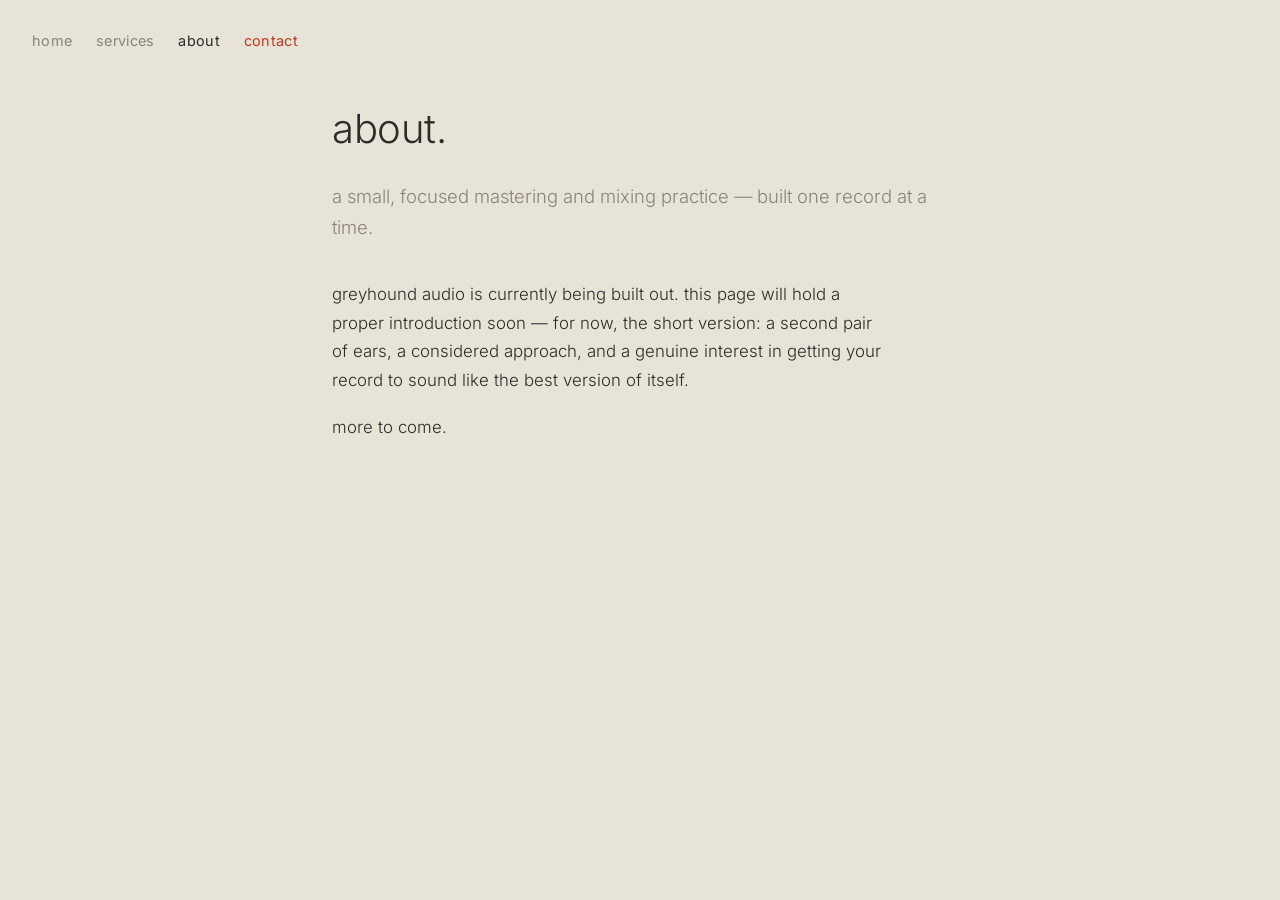
==== about.html @ e93d05ae "Add files via upload" ====
<!DOCTYPE html>
<html lang="en">
<head>
<meta charset="UTF-8">
<meta name="viewport" content="width=device-width, initial-scale=1, viewport-fit=cover">
<title>about — greyhound audio</title>
<meta name="description" content="greyhound audio — mastering, mixing, and production.">
<link rel="stylesheet" href="style.css">
<link rel="icon" href="data:,">
</head>
<body class="page">

  <nav class="nav">
    <a href="index.html">home</a>
    <a href="services.html">services</a>
    <a href="about.html" class="is-active">about</a>
    <a href="contact.html" class="contact-link">contact</a>
  </nav>

  <main class="page-content">
    <h1 class="page-title">about.</h1>
    <p class="lede">a small, focused mastering and mixing practice — built one record at a time.</p>

    <p>greyhound audio is currently being built out. this page will hold a proper introduction soon — for now, the short version: a second pair of ears, a considered approach, and a genuine interest in getting your record to sound like the best version of itself.</p>

    <p>more to come.</p>
  </main>

</body>
</html>
---- style.css ----
@font-face {
  font-family: 'Inter';
  font-weight: 300;
  font-style: normal;
  font-display: swap;
  src: url('fonts/inter-latin-300-normal.woff2') format('woff2');
}

@font-face {
  font-family: 'Inter';
  font-weight: 400;
  font-style: normal;
  font-display: swap;
  src: url('fonts/inter-latin-400-normal.woff2') format('woff2');
}

:root {
  --bg: #E8E3D7;
  --ink: #2E2C28;
  --ink-soft: #8A8478;
  --ring: rgba(46, 44, 40, 0.55);
  --accent: #BF3922;
}

* {
  margin: 0;
  padding: 0;
  box-sizing: border-box;
}

html, body {
  height: 100%;
}

body {
  background: var(--bg);
  color: var(--ink);
  font-family: 'Inter', -apple-system, BlinkMacSystemFont, 'Segoe UI', sans-serif;
  font-weight: 300;
  min-height: 100dvh;
  -webkit-font-smoothing: antialiased;
  text-rendering: optimizeLegibility;
}

/* Homepage only: centred single-screen layout, no scroll */
body.home {
  display: flex;
  align-items: center;
  justify-content: center;
  overflow: hidden;
}

/* Inner pages: normal top-down flow, nav sits above content */
body.page {
  padding: 6.5rem 1.5rem 4rem;
  display: flex;
  justify-content: center;
}

.wrap {
  text-align: center;
  padding: 0 1.5rem;
  animation: rise 0.9s cubic-bezier(0.16, 1, 0.3, 1) both;
}

@keyframes rise {
  from {
    opacity: 0;
    transform: translateY(10px);
  }
  to {
    opacity: 1;
    transform: translateY(0);
  }
}

.logo {
  display: block;
  width: clamp(140px, 28vw, 260px);
  height: auto;
  margin: 0 auto 1.25rem;
  opacity: 0.92;
}

.mark {
  font-size: clamp(1.75rem, 6vw, 3.25rem);
  font-weight: 300;
  letter-spacing: -0.01em;
  text-transform: lowercase;
  line-height: 1.15;
}

.status {
  margin-top: 0.6em;
  font-size: clamp(0.9rem, 2.6vw, 1.15rem);
  font-weight: 300;
  letter-spacing: 0.02em;
  text-transform: lowercase;
  color: var(--ink-soft);
}

/* ============ site nav ============ */
.nav {
  position: fixed;
  top: 2rem;
  left: 2rem;
  z-index: 10;
  display: flex;
  flex-wrap: wrap;
}

.nav a {
  font-family: 'Inter', sans-serif;
  font-size: clamp(0.8rem, 1.6vw, 0.9rem);
  font-weight: 400;
  letter-spacing: 0.02em;
  text-transform: lowercase;
  text-decoration: none;
  color: var(--ink-soft);
  transition: color 0.2s ease;
  margin-right: 1.5rem;
}

.nav a:last-child {
  margin-right: 0;
}

.nav a:hover,
.nav a:focus-visible {
  color: var(--ink);
}

.nav a.is-active {
  color: var(--ink);
}

.nav a.contact-link {
  color: var(--accent);
}

.nav a.contact-link:hover,
.nav a.contact-link:focus-visible {
  color: var(--accent);
  opacity: 0.8;
}

/* ============ inner page content ============ */
.page-content {
  max-width: 640px;
  margin: 0 auto;
  animation: rise 0.7s cubic-bezier(0.16, 1, 0.3, 1) both;
}

.page-title {
  font-size: clamp(1.75rem, 5vw, 2.5rem);
  font-weight: 300;
  letter-spacing: -0.01em;
  text-transform: lowercase;
  margin-bottom: 1.75rem;
}

.page-content p {
  font-size: clamp(0.95rem, 2vw, 1.05rem);
  font-weight: 300;
  line-height: 1.7;
  color: var(--ink);
  margin-bottom: 1.1em;
  max-width: 56ch;
}

.page-content .lede {
  color: var(--ink-soft);
  font-size: clamp(1rem, 2.2vw, 1.15rem);
  margin-bottom: 2em;
}

.service-list {
  list-style: none;
  margin-top: 1.5rem;
  border-top: 1px solid rgba(46, 44, 40, 0.12);
}

.service-list li {
  padding: 1.1rem 0;
  border-bottom: 1px solid rgba(46, 44, 40, 0.12);
  display: flex;
  justify-content: space-between;
  align-items: baseline;
  gap: 1rem;
  flex-wrap: wrap;
}

.service-list .service-name {
  font-size: clamp(1rem, 2.2vw, 1.15rem);
  font-weight: 400;
  text-transform: lowercase;
}

.service-list .service-desc {
  font-size: 0.85rem;
  font-weight: 300;
  color: var(--ink-soft);
  flex-basis: 100%;
}

.contact-block {
  margin-top: 1.5rem;
}

.contact-block a {
  color: var(--accent);
  text-decoration: none;
  border-bottom: 1px solid rgba(191, 57, 34, 0.3);
  transition: opacity 0.2s ease;
}

.contact-block a:hover,
.contact-block a:focus-visible {
  opacity: 0.75;
}

.contact-row {
  display: flex;
  flex-direction: column;
  gap: 0.6rem;
  font-size: clamp(0.95rem, 2vw, 1.05rem);
  margin-bottom: 0.5rem;
}

.contact-label {
  font-size: 0.75rem;
  text-transform: lowercase;
  letter-spacing: 0.04em;
  color: var(--ink-soft);
  margin-top: 1.5rem;
  margin-bottom: 0.35rem;
}

/* ============ custom cursor ============ */
/* Only on devices with a fine pointer (mouse/trackpad) and hover support.
   Touch devices keep their native cursor entirely.
   Kept deliberately simple for now — no hover/focus/click states.
   Those are worth reintroducing once more of the site is built out,
   so the interaction has more surface area to earn its place. */
@media (hover: hover) and (pointer: fine) {
  body {
    cursor: none;
  }

  .cursor {
    position: fixed;
    top: 0;
    left: 0;
    width: 40px;
    height: 40px;
    pointer-events: none;
    z-index: 9999;
    transform: translate(-50%, -50%);
    will-change: transform;
    opacity: 0;
    transition: opacity 0.25s ease;
  }

  .cursor.active {
    opacity: 1;
  }

  .cursor-ring {
    fill: none;
    stroke: var(--ring);
    stroke-width: 1.1;
  }

  .cursor-tick {
    stroke: var(--ring);
    stroke-width: 1.1;
  }

  .cursor-dot {
    fill: var(--ink);
  }

  .cursor svg {
    overflow: visible;
  }
}

/* Respect reduced motion preferences */
@media (prefers-reduced-motion: reduce) {
  .wrap {
    animation: none;
  }
  .cursor {
    transition: none !important;
  }
}
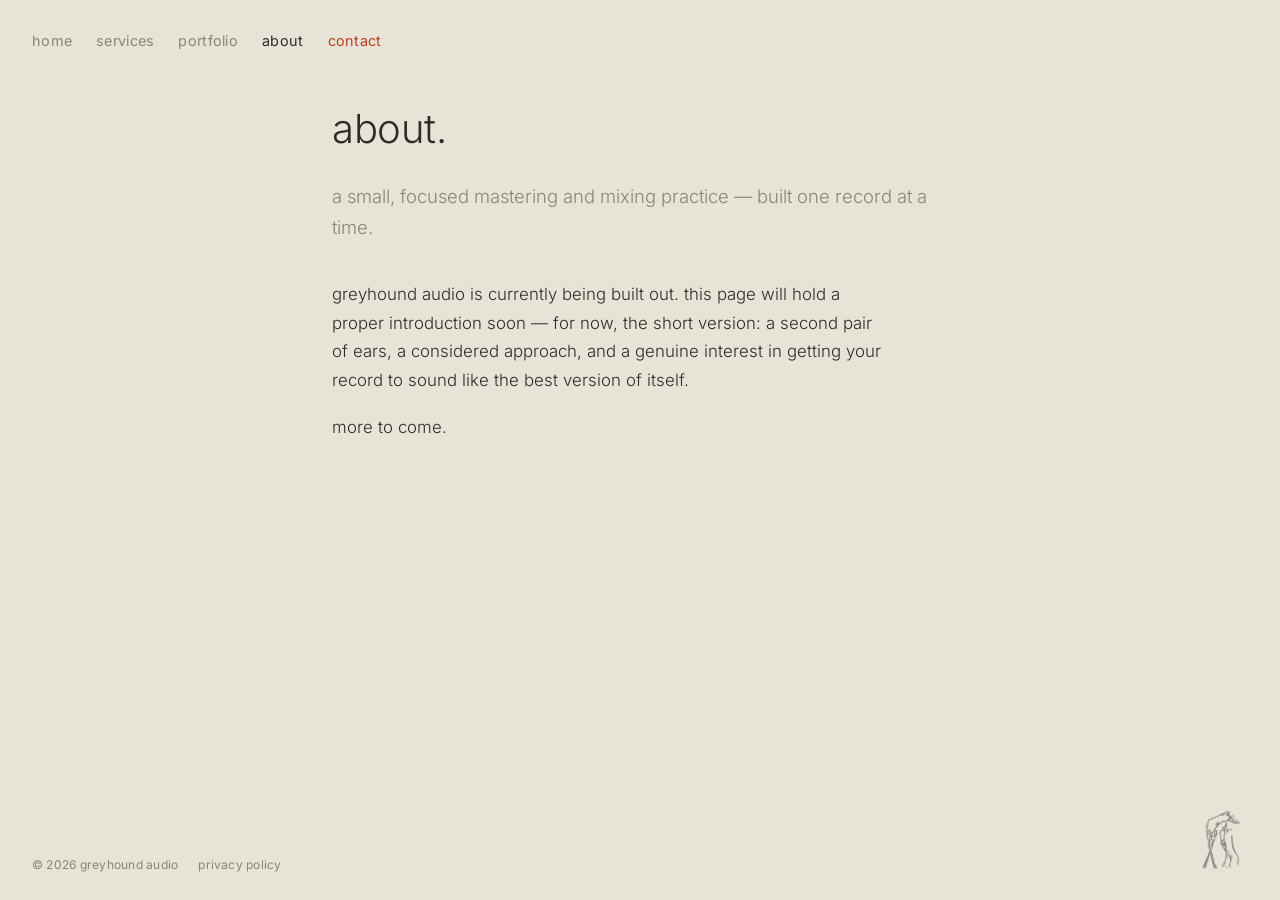
==== commit 1d81bdad: "Add files via upload Update with privacy policy" ====
--- a/about.html
+++ b/about.html
@@ -4,7 +4,14 @@
 <meta charset="UTF-8">
 <meta name="viewport" content="width=device-width, initial-scale=1, viewport-fit=cover">
 <title>about — greyhound audio</title>
-<meta name="description" content="greyhound audio — mastering, mixing, and production.">
+<meta name="description" content="about greyhound audio — a small, focused mastering and mixing practice.">
+<link rel="canonical" href="https://greyhoundaudio.com/about.html">
+<meta property="og:title" content="about — greyhound audio">
+<meta property="og:description" content="a small, focused mastering and mixing practice, built one record at a time.">
+<meta property="og:type" content="website">
+<meta property="og:url" content="https://greyhoundaudio.com/about.html">
+<meta property="og:image" content="https://greyhoundaudio.com/images/greyhound-mark.png">
+<meta name="twitter:card" content="summary">
 <link rel="stylesheet" href="style.css">
 <link rel="icon" href="data:,">
 </head>
@@ -13,6 +20,7 @@
   <nav class="nav">
     <a href="index.html">home</a>
     <a href="services.html">services</a>
+    <a href="portfolio.html">portfolio</a>
     <a href="about.html" class="is-active">about</a>
     <a href="contact.html" class="contact-link">contact</a>
   </nav>
@@ -26,5 +34,20 @@
     <p>more to come.</p>
   </main>
 
+  <img class="corner-logo" src="images/greyhound-mark.png" alt="">
+
+  <footer class="site-footer">
+    <span>&copy; 2026 greyhound audio</span>
+    <a href="privacy.html">privacy policy</a>
+  </footer>
+
+  <!-- custom cursor (desktop / fine-pointer only, see CSS) -->
+  <div class="cursor" id="cursor" aria-hidden="true">
+    <svg viewBox="0 0 40 40" width="40" height="40">
+      <circle cx="20" cy="20" r="9" class="cursor-ring"/>
+    </svg>
+  </div>
+
+  <script src="script.js"></script>
 </body>
 </html>
--- a/style.css
+++ b/style.css
@@ -144,6 +144,26 @@
   opacity: 0.8;
 }
 
+/* ============ corner mark — inner pages only ============ */
+.corner-logo {
+  position: fixed;
+  bottom: 1.75rem;
+  right: 1.75rem;
+  width: 64px;
+  height: auto;
+  opacity: 0.5;
+  pointer-events: none;
+  z-index: 5;
+}
+
+@media (max-width: 600px) {
+  .corner-logo {
+    width: 44px;
+    bottom: 1.25rem;
+    right: 1.25rem;
+  }
+}
+
 /* ============ inner page content ============ */
 .page-content {
   max-width: 640px;
@@ -236,53 +256,234 @@
   margin-bottom: 0.35rem;
 }
 
+/* ============ contact form ============ */
+.contact-form {
+  margin-top: 2.5rem;
+  max-width: 480px;
+}
+
+.form-field {
+  margin-bottom: 1.4rem;
+}
+
+.form-field label {
+  display: block;
+  font-size: 0.75rem;
+  text-transform: lowercase;
+  letter-spacing: 0.04em;
+  color: var(--ink-soft);
+  margin-bottom: 0.5rem;
+}
+
+.form-field input,
+.form-field textarea {
+  width: 100%;
+  background: transparent;
+  border: none;
+  border-bottom: 1px solid rgba(46, 44, 40, 0.25);
+  padding: 0.5rem 0;
+  font-family: 'Inter', sans-serif;
+  font-size: 0.95rem;
+  font-weight: 300;
+  color: var(--ink);
+  transition: border-color 0.2s ease;
+}
+
+.form-field input:focus,
+.form-field textarea:focus {
+  outline: none;
+  border-bottom-color: var(--accent);
+}
+
+.form-field textarea {
+  resize: vertical;
+  min-height: 100px;
+  line-height: 1.6;
+}
+
+.form-submit {
+  background: none;
+  border: 1px solid var(--ink);
+  color: var(--ink);
+  font-family: 'Inter', sans-serif;
+  font-size: 0.85rem;
+  text-transform: lowercase;
+  letter-spacing: 0.03em;
+  padding: 0.65rem 1.75rem;
+  border-radius: 2px;
+  cursor: pointer;
+  transition: background 0.2s ease, color 0.2s ease, border-color 0.2s ease;
+}
+
+.form-submit:hover,
+.form-submit:focus-visible {
+  background: var(--accent);
+  border-color: var(--accent);
+  color: var(--bg);
+}
+
+.form-note {
+  font-size: 0.8rem;
+  color: var(--ink-soft);
+  margin-top: 1rem;
+}
+
+/* ============ portfolio ============ */
+.portfolio-list {
+  margin-top: 1.5rem;
+}
+
+.portfolio-entry {
+  padding: 2rem 0;
+  border-bottom: 1px solid rgba(46, 44, 40, 0.12);
+}
+
+.portfolio-entry:first-child {
+  border-top: 1px solid rgba(46, 44, 40, 0.12);
+}
+
+.portfolio-header {
+  display: flex;
+  justify-content: space-between;
+  align-items: baseline;
+  flex-wrap: wrap;
+  gap: 0.5rem;
+  margin-bottom: 0.9rem;
+}
+
+.portfolio-title {
+  font-size: clamp(1.05rem, 2.4vw, 1.25rem);
+  font-weight: 400;
+  text-transform: lowercase;
+}
+
+.portfolio-credit {
+  font-size: 0.75rem;
+  text-transform: lowercase;
+  letter-spacing: 0.03em;
+  color: var(--accent);
+}
+
+.portfolio-meta {
+  font-size: 0.85rem;
+  color: var(--ink-soft);
+  margin-bottom: 1rem;
+}
+
+.portfolio-embed {
+  width: 100%;
+  border-radius: 3px;
+  overflow: hidden;
+}
+
+.portfolio-embed iframe {
+  display: block;
+  width: 100%;
+  border: none;
+}
+
+.portfolio-empty {
+  padding: 3rem 0;
+  text-align: center;
+  color: var(--ink-soft);
+  font-size: 0.95rem;
+  border-top: 1px solid rgba(46, 44, 40, 0.12);
+  border-bottom: 1px solid rgba(46, 44, 40, 0.12);
+}
+
+/* ============ site footer ============ */
+/* Fixed to the bottom on every page, consistent regardless of whether
+   the page itself scrolls (homepage is a fixed single screen; inner
+   pages flow normally) — this keeps the footer always in the same
+   visual place rather than jumping between "end of content" and
+   "bottom of viewport" depending on the page. */
+.site-footer {
+  position: fixed;
+  bottom: 1.75rem;
+  left: 2rem;
+  z-index: 10;
+  display: flex;
+  flex-wrap: wrap;
+}
+
+.site-footer a,
+.site-footer span {
+  font-size: 0.75rem;
+  font-weight: 400;
+  letter-spacing: 0.02em;
+  text-transform: lowercase;
+  color: var(--ink-soft);
+  text-decoration: none;
+  transition: color 0.2s ease;
+  margin-right: 1.25rem;
+}
+
+.site-footer a:last-child,
+.site-footer span:last-child {
+  margin-right: 0;
+}
+
+.site-footer a:hover,
+.site-footer a:focus-visible {
+  color: var(--ink);
+}
+
+@media (max-width: 600px) {
+  .site-footer {
+    left: 1.25rem;
+    bottom: 1.25rem;
+  }
+
+  .site-footer a,
+  .site-footer span {
+    margin-right: 1rem;
+  }
+}
+
 /* ============ custom cursor ============ */
-/* Only on devices with a fine pointer (mouse/trackpad) and hover support.
-   Touch devices keep their native cursor entirely.
-   Kept deliberately simple for now — no hover/focus/click states.
-   Those are worth reintroducing once more of the site is built out,
-   so the interaction has more surface area to earn its place. */
-@media (hover: hover) and (pointer: fine) {
-  body {
-    cursor: none;
-  }
-
-  .cursor {
-    position: fixed;
-    top: 0;
-    left: 0;
-    width: 40px;
-    height: 40px;
-    pointer-events: none;
-    z-index: 9999;
-    transform: translate(-50%, -50%);
-    will-change: transform;
-    opacity: 0;
-    transition: opacity 0.25s ease;
-  }
-
-  .cursor.active {
-    opacity: 1;
-  }
-
-  .cursor-ring {
-    fill: none;
-    stroke: var(--ring);
-    stroke-width: 1.1;
-  }
-
-  .cursor-tick {
-    stroke: var(--ring);
-    stroke-width: 1.1;
-  }
-
-  .cursor-dot {
-    fill: var(--ink);
-  }
-
-  .cursor svg {
-    overflow: visible;
-  }
+/* The native cursor is only hidden once JS confirms the custom cursor is
+   actually running (via the .has-custom-cursor class on <html>). This
+   means if JS fails for any reason — blocked script, browser quirk,
+   anything — visitors keep the normal system cursor rather than losing
+   cursor visibility entirely. Relying on a CSS media query alone to hide
+   cursor:none was the previous approach and is what caused the cursor to
+   fail silently in some browsers. */
+html.has-custom-cursor,
+html.has-custom-cursor a {
+  cursor: none;
+}
+
+.cursor {
+  position: fixed;
+  top: 0;
+  left: 0;
+  width: 40px;
+  height: 40px;
+  pointer-events: none;
+  z-index: 9999;
+  transform: translate(-50%, -50%);
+  will-change: transform;
+  opacity: 0;
+  transition: opacity 0.25s ease;
+  display: none;
+}
+
+html.has-custom-cursor .cursor {
+  display: block;
+}
+
+.cursor.active {
+  opacity: 1;
+}
+
+.cursor-ring {
+  fill: none;
+  stroke: var(--ink);
+  stroke-width: 1;
+}
+
+.cursor svg {
+  overflow: visible;
 }
 
 /* Respect reduced motion preferences */
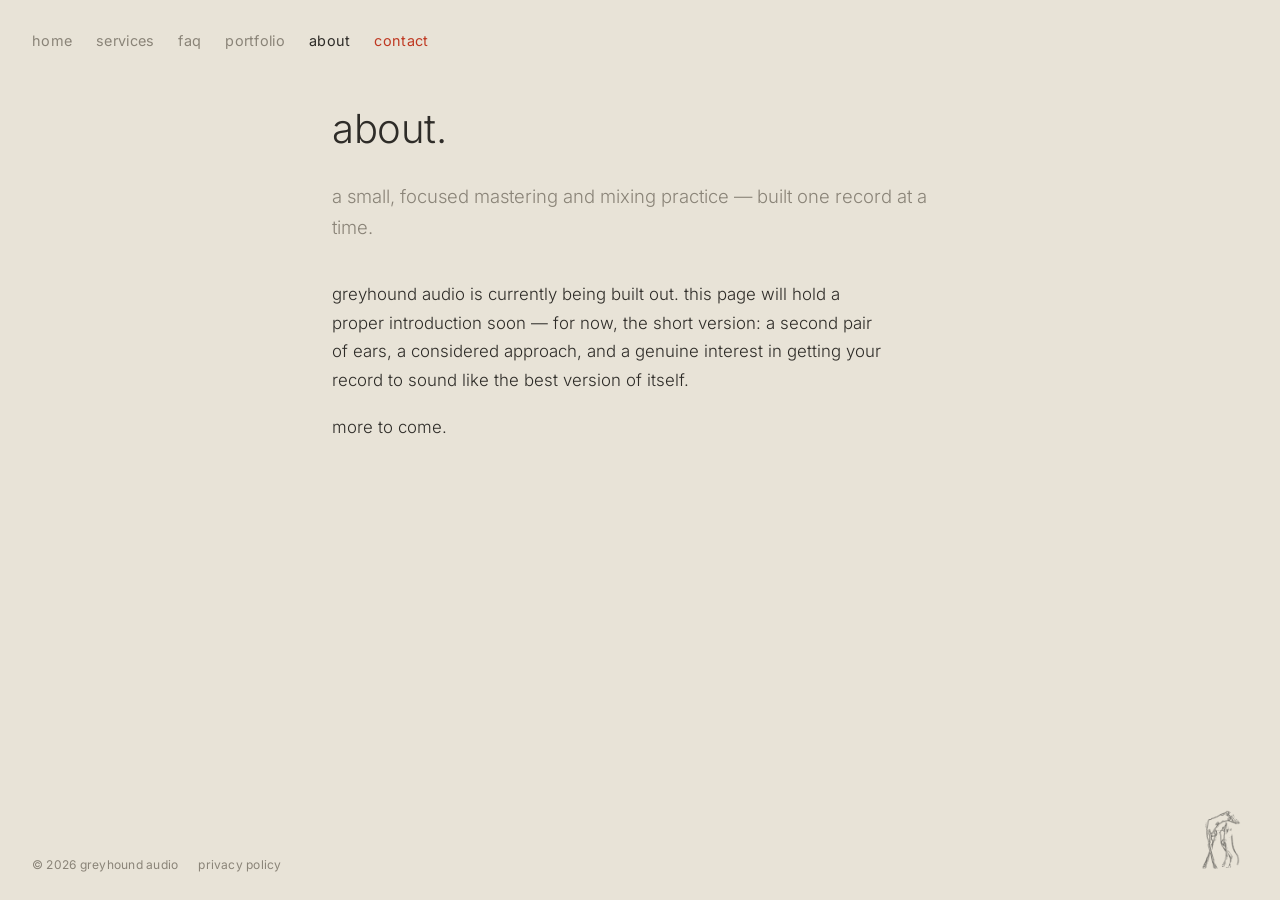
==== commit cdafe5f5: "Add files via upload FAQ, link option in form" ====
--- a/about.html
+++ b/about.html
@@ -10,16 +10,23 @@
 <meta property="og:description" content="a small, focused mastering and mixing practice, built one record at a time.">
 <meta property="og:type" content="website">
 <meta property="og:url" content="https://greyhoundaudio.com/about.html">
-<meta property="og:image" content="https://greyhoundaudio.com/images/greyhound-mark.png">
-<meta name="twitter:card" content="summary">
+<meta property="og:image" content="https://greyhoundaudio.com/images/og-image.png">
+<meta property="og:image:width" content="1200">
+<meta property="og:image:height" content="630">
+<meta name="twitter:card" content="summary_large_image">
 <link rel="stylesheet" href="style.css">
-<link rel="icon" href="data:,">
+<link rel="icon" type="image/x-icon" href="/favicon.ico">
+<link rel="icon" type="image/png" sizes="32x32" href="/images/favicon-32.png">
+<link rel="icon" type="image/png" sizes="48x48" href="/images/favicon-48.png">
+<link rel="icon" type="image/png" sizes="192x192" href="/images/favicon-192.png">
+<link rel="apple-touch-icon" sizes="180x180" href="/images/apple-touch-icon.png">
 </head>
 <body class="page">
 
   <nav class="nav">
     <a href="index.html">home</a>
     <a href="services.html">services</a>
+    <a href="faq.html">faq</a>
     <a href="portfolio.html">portfolio</a>
     <a href="about.html" class="is-active">about</a>
     <a href="contact.html" class="contact-link">contact</a>
@@ -34,7 +41,10 @@
     <p>more to come.</p>
   </main>
 
-  <img class="corner-logo" src="images/greyhound-mark.png" alt="">
+  <picture>
+    <source srcset="images/greyhound-mark.webp" type="image/webp">
+    <img class="corner-logo" src="images/greyhound-mark.png" alt="" loading="lazy">
+  </picture>
 
   <footer class="site-footer">
     <span>&copy; 2026 greyhound audio</span>
--- a/style.css
+++ b/style.css
@@ -72,6 +72,15 @@
     opacity: 1;
     transform: translateY(0);
   }
+}
+
+.logo-link {
+  display: block;
+  text-decoration: none;
+  /* Deliberately no hover state, no cursor change, no visual affordance —
+     this is a hidden interaction, not a button. The custom cursor (on
+     devices where it's active) already replaces the native pointer
+     globally, so there's nothing here to give the game away. */
 }
 
 .logo {
@@ -223,6 +232,48 @@
   flex-basis: 100%;
 }
 
+/* ============ faq page ============ */
+.faq-section-title {
+  font-size: 0.75rem;
+  font-weight: 500;
+  text-transform: lowercase;
+  letter-spacing: 0.06em;
+  color: var(--accent);
+  margin-top: 2.5rem;
+  margin-bottom: 1rem;
+  padding-bottom: 0.5rem;
+  border-bottom: 1px solid rgba(46, 44, 40, 0.12);
+}
+
+.faq-section-title:first-of-type {
+  margin-top: 1.5rem;
+}
+
+.faq-item {
+  margin-bottom: 1.5rem;
+}
+
+.faq-q {
+  font-size: clamp(0.95rem, 2.1vw, 1.05rem);
+  font-weight: 400;
+  color: var(--ink);
+  margin-bottom: 0.4rem;
+}
+
+.faq-a {
+  font-size: 0.85rem;
+  font-weight: 300;
+  color: var(--ink-soft);
+  line-height: 1.65;
+  max-width: 58ch;
+}
+
+.faq-a a {
+  color: inherit;
+  text-decoration: underline;
+  text-decoration-color: rgba(46, 44, 40, 0.25);
+}
+
 .contact-block {
   margin-top: 1.5rem;
 }
@@ -273,6 +324,18 @@
   letter-spacing: 0.04em;
   color: var(--ink-soft);
   margin-bottom: 0.5rem;
+}
+
+.optional-tag {
+  opacity: 0.6;
+  font-style: italic;
+}
+
+.form-field input::placeholder,
+.form-field textarea::placeholder {
+  color: rgba(46, 44, 40, 0.3);
+  font-family: 'Inter', sans-serif;
+  font-weight: 300;
 }
 
 .form-field input,
